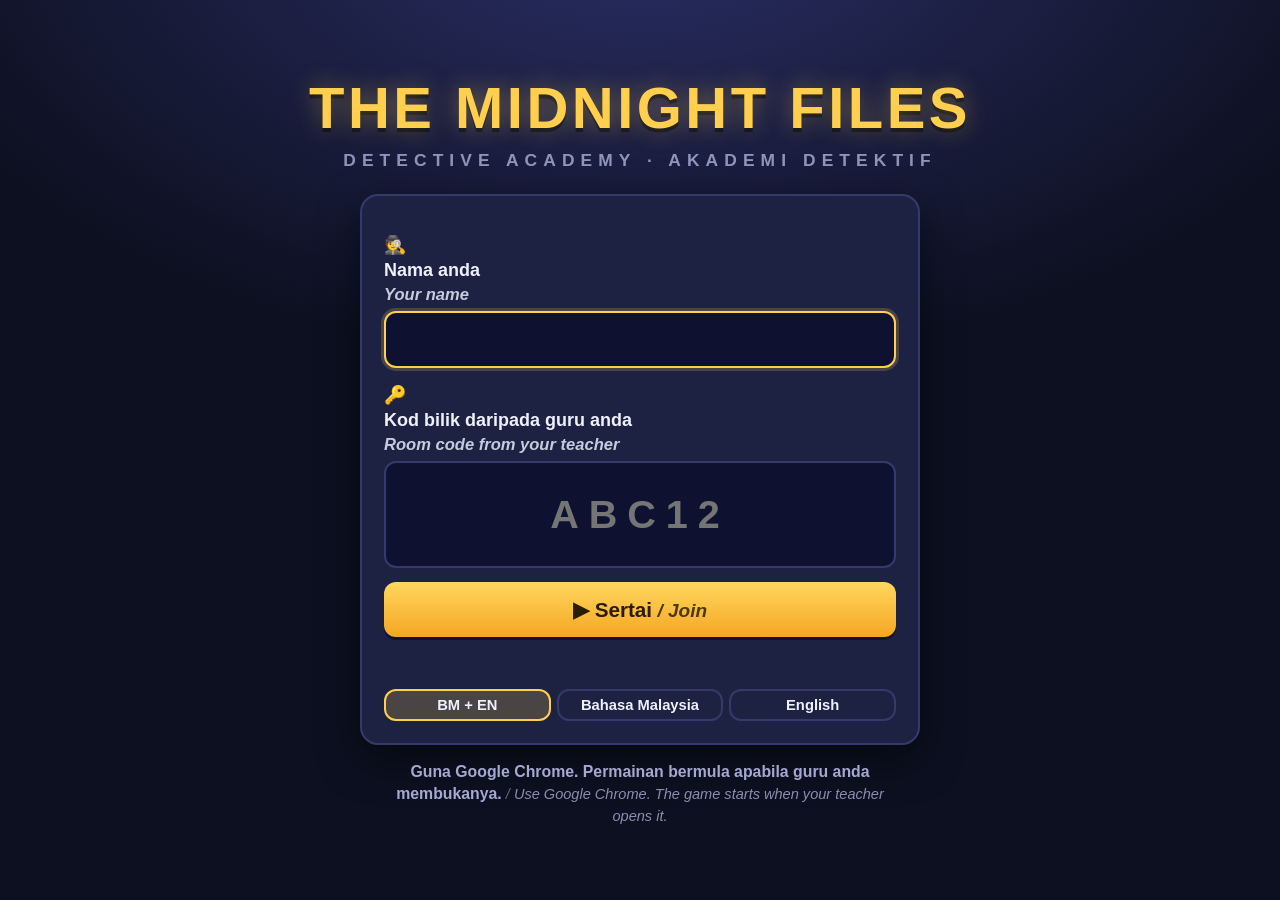
==== index.html @ c267a83b "Add files via upload" ====
<!doctype html>
<html lang="ms">
<head>
<meta charset="utf-8">
<meta name="viewport" content="width=device-width,initial-scale=1">
<title>The Midnight Files</title>
<link rel="stylesheet" href="style.css">
</head>
<body>
<!-- Student page. Screens are drawn by mf-student.js -->
<div id="s-join" class="screen"></div>
<div id="s-wait" class="screen" hidden></div>
<div id="s-archive" class="screen top" hidden></div>
<div id="s-brief" class="screen top" hidden></div>

<div id="game" hidden>
  <canvas id="cv"></canvas>
  <div id="vignette"></div><div id="flashfx"></div>
  <div id="hud"></div>
  <div id="ov"></div>
</div>
<div id="modals"></div>
<div id="lock" class="lockscreen" hidden></div>

<script src="three.min.js"></script>
<script src="peerjs.min.js"></script>
<script src="mf-core.js"></script>
<script src="mf-validate.js"></script>
<script src="mf-art.js"></script>
<script src="mf-models.js"></script>
<script src="mf-world.js"></script>
<script src="mf-questions.js"></script>
<script src="mf-game.js"></script>
<script src="mf-ui.js"></script>
<script src="mf-notebook.js"></script>
<script src="case009.js"></script>
<script src="archive.js"></script>
<script src="mf-student.js"></script>
</body>
</html>
---- style.css ----
/* ============================================================================
   THE MIDNIGHT FILES — styles. Big readable text (for slow learners), strong colour-coding,
   no external fonts or images (small download, works offline once loaded).
   Colour code:  Object = blue · Document = amber · Photo = purple · Device = teal
                 Witness claim = orange · Inference = green
   ============================================================================ */
:root {
  --bg: #0d1020; --bg2: #161a33; --panel: #1d2242; --ink: #eef0ff; --mute: #a4a9d1; --line: #343a6b;
  --gold: #ffcf4d; --good: #34d399; --bad: #f87171; --warn: #fbbf24; --blue: #60a5fa; --purple: #c084fc;
  --paper: #fbf6e6; --paperink: #2b2418; --r: 14px;
  --font: "Trebuchet MS", "Segoe UI", "Helvetica Neue", Arial, sans-serif;
}
* { box-sizing: border-box; }
html, body { margin: 0; height: 100%; background: var(--bg); color: var(--ink); font-family: var(--font); font-size: 18px; line-height: 1.4; overflow: hidden; -webkit-font-smoothing: antialiased; }
button { font-family: inherit; font-size: inherit; color: inherit; cursor: pointer; }
h1, h2, h3 { margin: 0 0 .4em; }
b { font-weight: 700; }
small { opacity: .85; }
kbd { background: #ffffff22; border: 1px solid #ffffff55; border-radius: 6px; padding: 0 7px; font-weight: 700; }
[hidden] { display: none !important; }

/* bilingual text: Bahasa Malaysia first (bold), English under it (softer) */
.bm { display: block; font-weight: 700; }
.en { display: block; opacity: .82; font-size: .92em; font-style: italic; }
.btn .bm, .btn .en, .chipbtn .bm, .chipbtn .en, .nb-tab .bm, .nb-tab .en, .choice .bm, .choice .en, .db-opt .bm, .db-opt .en, .chip .bm, .chip .en, .kbadge .bm, .kbadge .en, .sbadge .bm, .sbadge .en, .toast .bm, .toast .en, .hud-pill .bm, .hud-pill .en, .hud-label .bm, .hud-label .en, .hud-keys .bm, .hud-keys .en, .mtitle .bm, .mtitle .en, .ev-t .bm, .ev-t .en, .link-chip .bm, .link-chip .en, .cls-b .bm, .cls-b .en, .topic .bm, .topic .en, .tok-pill .bm, .tok-pill .en { display: inline; }
.btn .bm + .en::before, .chipbtn .bm + .en::before, .nb-tab .bm + .en::before, .chip .bm + .en::before, .kbadge .bm + .en::before, .sbadge .bm + .en::before, .toast .bm + .en::before, .hud-keys .bm + .en::before, .cls-b .bm + .en::before, .tok-pill .bm + .en::before { content: " / "; }
.nb-tab .bm, .nb-tab .en { font-size: .8em; }
.ev-t .bm + .en::before, .link-chip .bm + .en::before, .mtitle .bm + .en::before, .choice .bm + .en::before, .db-opt .bm + .en::before, .topic .bm + .en::before { content: " / "; opacity: .7; }

/* ------------------------------------------------------------------ buttons / chips */
.btn { border: 0; border-radius: 12px; padding: .6em 1.1em; font-weight: 700; background: #2a3166; color: var(--ink); box-shadow: 0 3px 0 #0006; transition: transform .08s, filter .15s; }
.btn:hover { filter: brightness(1.2); } .btn:active { transform: translateY(2px); box-shadow: 0 1px 0 #0006; }
.btn:disabled { opacity: .45; cursor: not-allowed; }
.btn.primary { background: linear-gradient(#ffd75e, #f5a623); color: #2a1c00; }
.btn.accent { background: linear-gradient(#7c8cff, #4f5fe0); }
.btn.danger { background: linear-gradient(#ff7a7a, #d63a3a); }
.btn.ghost { background: transparent; border: 2px solid var(--line); box-shadow: none; }
.btn.ghost.on { background: #ffcf4d33; border-color: var(--gold); }
.btn.small { font-size: .82em; padding: .4em .8em; } .btn.big { font-size: 1.15em; padding: .75em 1.4em; }
.chip, .kbadge { display: inline-block; border-radius: 99px; padding: .05em .7em; font-size: .8em; font-weight: 700; background: color-mix(in srgb, var(--kc, #888) 25%, transparent); border: 2px solid var(--kc, #888); }
.chip.big { font-size: .95em; padding: .2em .9em; }
.chipbtn { background: #ffffff12; border: 2px solid var(--line); border-radius: 99px; padding: .15em .8em; font-size: .85em; }
.chipbtn.on { background: var(--gold); color: #2a1c00; border-color: var(--gold); font-weight: 700; }
.sbadge { display: inline-block; border-radius: 8px; padding: .05em .6em; font-size: .78em; font-weight: 700; }
.sbadge.good { background: #34d39933; color: #7ff0c1; } .sbadge.bad { background: #f8717133; color: #ffb4b4; } .sbadge.unk { background: #fbbf2433; color: #ffe08a; } .sbadge.inf { background: #22c55e33; color: #86efac; }
.avatar { display: inline-flex; align-items: center; justify-content: center; width: 38px; height: 38px; border-radius: 50%; font-weight: 800; color: #fff; text-shadow: 0 1px 2px #0008; flex: none; }
.avatar.lg { width: 56px; height: 56px; font-size: 1.5em; } .avatar.xl { width: 110px; height: 110px; font-size: 3em; box-shadow: 0 0 0 5px #ffffff22; }
.empty { color: var(--mute); text-align: center; padding: 1.2em; } .empty.small { padding: .4em; font-size: .85em; }
.tip { color: var(--mute); font-size: .88em; margin: .4em 0; } .okt { color: var(--good); } .warn-t { color: var(--warn); }
.spacer { flex: 1; }

/* ------------------------------------------------------------------ full-screen pages (join, lobby, archive, brief, lock) */
.screen { position: fixed; inset: 0; display: flex; flex-direction: column; align-items: center; justify-content: center; padding: 18px; overflow: auto; background: radial-gradient(1200px 700px at 50% -10%, #2b2f66, var(--bg) 65%); z-index: 10; }
.screen.top { justify-content: flex-start; }
.logo { font-size: clamp(30px, 6vw, 58px); font-weight: 900; letter-spacing: .06em; text-align: center; color: var(--gold); text-shadow: 0 0 25px #ffcf4d66, 0 4px 0 #0008; margin: 0; }
.logo small { display: block; font-size: .3em; letter-spacing: .35em; color: var(--mute); text-shadow: none; }
.card { background: var(--panel); border: 2px solid var(--line); border-radius: 18px; padding: 22px; width: min(560px, 94vw); box-shadow: 0 14px 40px #0008; }
.card.wide { width: min(1100px, 96vw); }
.field { display: block; margin: .8em 0; } .field > span { display: block; font-weight: 700; margin-bottom: .25em; }
.inp { width: 100%; font: inherit; font-size: 1.15em; padding: .6em .8em; border-radius: 12px; border: 2px solid var(--line); background: #0e1230; color: var(--ink); outline: none; }
.inp:focus { border-color: var(--gold); box-shadow: 0 0 0 3px #ffcf4d33; }
.code-big { font-size: 2.2em; letter-spacing: .25em; text-align: center; text-transform: uppercase; font-weight: 800; }
.seg { display: flex; gap: 6px; flex-wrap: wrap; } .seg button { flex: 1; }
.status-line { margin-top: .8em; min-height: 1.4em; color: var(--mute); text-align: center; } .status-line.bad { color: var(--bad); } .status-line.good { color: var(--good); }
.spinner { width: 54px; height: 54px; border: 6px solid #ffffff22; border-top-color: var(--gold); border-radius: 50%; animation: spin 1s linear infinite; margin: 14px auto; }
@keyframes spin { to { transform: rotate(360deg); } }
.big-p { font-size: 1.25em; line-height: 1.5; }
.center { text-align: center; }

/* Case archive */
.archive { display: grid; grid-template-columns: repeat(auto-fill, minmax(250px, 1fr)); gap: 16px; width: min(1180px, 96vw); margin-top: 16px; }
.case-card { position: relative; background: var(--panel); border: 3px solid var(--line); border-radius: 16px; padding: 14px; text-align: left; min-height: 190px; display: flex; flex-direction: column; gap: 6px; transition: transform .12s, border-color .12s; }
.case-card.open { border-color: var(--gold); box-shadow: 0 0 25px #ffcf4d33; } .case-card.open:hover { transform: translateY(-4px) rotate(-.4deg); }
.case-card.locked { opacity: .55; cursor: default; filter: grayscale(.6); }
.case-num { font-size: 2.2em; font-weight: 900; color: var(--gold); line-height: 1; } .case-card h3 { font-size: 1.05em; margin: 0; } .case-card p { font-size: .8em; color: var(--mute); margin: 0; flex: 1; }
.case-tag { align-self: flex-start; font-size: .7em; font-weight: 800; padding: .1em .7em; border-radius: 99px; background: #34d39933; color: var(--good); } .locked .case-tag { background: #ffffff18; color: var(--mute); }
.stamp { position: absolute; right: 8px; top: 8px; font-size: 1.3em; letter-spacing: -.1em; color: var(--gold); }

/* ------------------------------------------------------------------ in-game HUD */
#game { position: fixed; inset: 0; background: #000; }
#cv { position: absolute; inset: 0; width: 100%; height: 100%; display: block; }
#hud { position: absolute; inset: 0; pointer-events: none; font-weight: 700; }
.hud-tl, .hud-tr { position: absolute; top: 10px; display: flex; gap: 8px; flex-wrap: wrap; align-items: flex-start; }
.hud-tl { left: 10px; max-width: 60%; } .hud-tr { right: 10px; }
.hud-pill { background: #0b0e24cc; border: 2px solid #ffffff33; border-radius: 99px; padding: .15em .8em; font-size: .85em; backdrop-filter: blur(4px); }
.hud-bar { position: relative; width: 180px; height: 28px; border-radius: 99px; background: #0b0e24cc; border: 2px solid #ffffff33; overflow: hidden; }
.hud-bar i { position: absolute; left: 0; top: 0; bottom: 0; background: linear-gradient(90deg, #34d399, #fbbf24); transition: width .5s linear; } .hud-bar.low i { background: linear-gradient(90deg, #f87171, #fb923c); animation: pulse 1s infinite; }
.hud-bar span { position: absolute; inset: 0; text-align: center; font-size: .8em; line-height: 24px; text-shadow: 0 1px 2px #000; }
@keyframes pulse { 50% { opacity: .6; } }
.hud-aim { position: absolute; left: 50%; top: 50%; width: 22px; height: 22px; margin: -11px 0 0 -11px; } .hud-aim i { position: absolute; left: 9px; top: 9px; width: 4px; height: 4px; border-radius: 50%; background: #fff; box-shadow: 0 0 0 1.5px #0008; transition: all .12s; }
.hud-aim.on i { left: 3px; top: 3px; width: 16px; height: 16px; background: transparent; border: 3px solid var(--gold); box-shadow: 0 0 10px var(--gold); }
.hud-label { position: absolute; left: 50%; top: calc(50% + 34px); transform: translateX(-50%); background: #0b0e24ee; border: 2px solid var(--gold); border-radius: 12px; padding: .3em .9em; white-space: nowrap; font-size: .95em; }
.hud-keys { position: absolute; left: 50%; bottom: 8px; transform: translateX(-50%); font-size: .72em; background: #0b0e2488; padding: .25em .9em; border-radius: 99px; white-space: nowrap; opacity: .8; max-width: 98vw; overflow: hidden; text-overflow: ellipsis; }
#toasts { position: absolute; right: 12px; top: 56px; display: flex; flex-direction: column; gap: 8px; align-items: flex-end; width: min(360px, 80vw); }
.toast { background: #11163a; border: 2px solid var(--line); border-left: 6px solid var(--blue); border-radius: 12px; padding: .5em .9em; font-size: .9em; animation: slidein .25s ease-out; box-shadow: 0 6px 18px #0008; transition: opacity .4s, transform .4s; }
.toast.ev { border-left-color: var(--good); } .toast.warn { border-left-color: var(--warn); } .toast.out { opacity: 0; transform: translateX(30px); }
@keyframes slidein { from { transform: translateX(40px); opacity: 0; } }
#vignette { position: absolute; inset: 0; pointer-events: none; box-shadow: inset 0 0 150px 40px #000a; }
#flashfx { position: absolute; inset: 0; background: #fff; opacity: 0; pointer-events: none; transition: opacity .6s; } #flashfx.on { opacity: .12; transition: none; }

/* ------------------------------------------------------------------ pop-up windows */
#modals { position: fixed; inset: 0; z-index: 50; pointer-events: none; } #modals > * { pointer-events: auto; }
.mback { position: absolute; inset: 0; background: #060814d9; display: flex; align-items: center; justify-content: center; padding: 14px; animation: fade .15s; }
@keyframes fade { from { opacity: 0; } }
.modal { background: var(--panel); border: 3px solid var(--line); border-radius: 18px; width: min(1000px, 98vw); max-height: 96vh; display: flex; flex-direction: column; box-shadow: 0 20px 60px #000c; overflow: hidden; }
.modal.small { width: min(640px, 98vw); } .modal.notebook, .modal.ending { width: min(1180px, 99vw); height: min(840px, 96vh); }
.mhead { display: flex; align-items: center; gap: 10px; padding: 12px 16px; background: #141939; border-bottom: 2px solid var(--line); }
.mtitle { flex: 1; font-weight: 800; font-size: 1.15em; display: flex; gap: 8px; align-items: center; } .mic { font-size: 1.3em; }
.mclose { background: #ffffff18; border: 0; border-radius: 10px; width: 38px; height: 38px; font-size: 1.1em; } .mclose:hover { background: var(--bad); }
.mbody { padding: 16px; overflow: auto; flex: 1; } .mfoot { padding: 10px 16px; display: flex; flex-wrap: wrap; gap: 10px; align-items: center; border-top: 2px solid var(--line); background: #141939; }
.mfoot:empty { display: none; }

/* evidence viewer */
.modal.inspect .mbody { display: grid; grid-template-columns: 1.1fr 1fr; gap: 16px; } .modal.camera .mbody, .modal.photo .mbody { display: block; }
.ins-left { position: relative; min-height: 300px; background: radial-gradient(circle at 50% 40%, #2c3470, #10142f); border-radius: 14px; display: flex; align-items: center; justify-content: center; overflow: hidden; }
.insp-cv { width: 100%; height: 100%; min-height: 330px; display: block; cursor: grab; touch-action: none; } .insp-cv:active { cursor: grabbing; }
.drag-tip { position: absolute; left: 8px; bottom: 8px; font-size: .75em; background: #0008; padding: .2em .7em; border-radius: 99px; } .ins-left > .btn { position: absolute; right: 8px; bottom: 8px; }
.ins-where { color: var(--mute); margin: .2em 0; } .ins-desc { font-size: 1.05em; } .ins-status { display: flex; gap: 8px; flex-wrap: wrap; margin: .3em 0 .6em; }
.note-line { background: #ffffff10; border-left: 4px solid var(--blue); padding: .4em .7em; border-radius: 8px; margin: .5em 0; }
.back-reveal { background: #ffcf4d22; border: 2px dashed var(--gold); padding: .6em .9em; border-radius: 12px; margin-top: .6em; font-style: italic; }
.paper-wrap, .paper { color: var(--paperink); } .paper-wrap { background: var(--paper); border-radius: 8px; padding: 22px; width: 92%; box-shadow: 0 6px 20px #0008; transform: rotate(-1deg); }
.paper.hand { font-family: "Segoe Print", "Comic Sans MS", "Bradley Hand", cursive; font-size: 1.15em; line-height: 1.8; } .paper.torn { border-right: 6px dotted #0002; }
.paper-wrap .bm, .paper-wrap .en { display: block; } .paper .small, .paper small { opacity: .8; }
.tbl { border-collapse: collapse; width: 100%; } .tbl th, .tbl td { border: 2px solid #8a7f6a; padding: .3em .7em; text-align: left; } .tbl th { background: #eadfbf; }
.art-cv { width: 100%; max-width: 640px; border-radius: 10px; background: #fff; } .big-ic { font-size: 5em; }
.pv-host { display: grid; grid-template-columns: 1.5fr 1fr; gap: 16px; } .pv-vp { overflow: hidden; border-radius: 12px; background: #000; cursor: zoom-in; touch-action: none; border: 3px solid #fff3; } .pv-vp.grab { cursor: grabbing; }
.pv-cv { width: 100%; display: block; transform-origin: center; transition: transform .12s; image-rendering: auto; }
.pv-ctr { display: flex; gap: 8px; margin-top: 8px; align-items: center; } .pv-zl { margin-left: auto; color: var(--mute); }
.zoom-notice { background: #a855f722; border: 2px solid var(--purple); padding: .7em .9em; border-radius: 12px; margin-top: .6em; animation: fade .3s; }
.gallery { display: grid; grid-template-columns: repeat(auto-fill, minmax(190px, 1fr)); gap: 12px; margin: 12px 0; }
.gcard { position: relative; background: #0e1230; border: 3px solid var(--line); border-radius: 12px; padding: 6px; text-align: center; } .gcard:hover { border-color: var(--purple); } .gcard.seen { border-color: #a855f7aa; } .gcard canvas { width: 100%; border-radius: 6px; display: block; margin-bottom: 4px; }
.tick { position: absolute; right: 8px; top: 8px; background: var(--good); color: #002; border-radius: 50%; width: 24px; height: 24px; line-height: 24px; font-style: normal; font-weight: 900; }
.mark-btns { display: flex; gap: 6px; flex-wrap: wrap; }

/* puzzles */
.modal.puzzle .mbody { max-width: 760px; margin: 0 auto; width: 100%; }
.pz-top { display: flex; gap: 12px; align-items: center; flex-wrap: wrap; } .pz-intro { margin: 0; color: var(--mute); flex: 1; min-width: 220px; }
.pz-art { margin: 10px 0; } .pz-dots { display: flex; gap: 8px; justify-content: center; margin: 10px 0; } .pz-dots i { width: 16px; height: 16px; border-radius: 50%; background: #ffffff22; } .pz-dots i.cur { background: var(--gold); transform: scale(1.25); } .pz-dots i.done { background: var(--good); }
.pz-card { background: #12173b; border: 2px solid var(--line); border-radius: 16px; padding: 16px; } .pz-card.shake { animation: shake .35s; } @keyframes shake { 25% { transform: translateX(-8px); } 75% { transform: translateX(8px); } }
.pz-q { font-size: 1.2em; font-weight: 700; margin-bottom: .6em; } .pz-q .bm, .pz-q .en { display: block; }
.choices { display: grid; gap: 10px; } .choice { text-align: left; display: flex; gap: 12px; align-items: center; background: #1f2552; border: 3px solid var(--line); border-radius: 14px; padding: .6em .9em; font-size: 1.05em; } .choice b { background: #ffffff22; width: 34px; height: 34px; border-radius: 50%; display: inline-flex; align-items: center; justify-content: center; flex: none; }
.choice:hover:not(:disabled) { border-color: var(--gold); } .choice.ok { background: #34d39933; border-color: var(--good); } .choice.no { background: #f8717122; border-color: var(--bad); opacity: .7; }
.num-in, .code-in { font: inherit; font-size: 1.6em; width: 7em; text-align: center; border-radius: 12px; border: 3px solid var(--line); background: #0e1230; color: var(--ink); padding: .3em; } .code-in { width: 2.2em; margin: 0 6px; font-size: 2.4em; } .num-in.ok, .code-in.ok, .cz-sel.ok { border-color: var(--good); } .num-in.no, .code-in.no, .cz-sel.no { border-color: var(--bad); }
.code-row { display: flex; justify-content: center; margin: 12px 0; } .patterns { display: grid; gap: 8px; margin: 8px 0; } .pat { background: #0e1230; border-radius: 12px; padding: .6em 1em; font-size: 1.4em; letter-spacing: .12em; } .pat b { background: var(--gold); color: #000; border-radius: 50%; display: inline-block; width: 1.5em; height: 1.5em; text-align: center; margin-right: .5em; }
.cloze { font-size: 1.3em; line-height: 2.4; } .cz-sel { font: inherit; font-size: 1em; margin: 0 4px; padding: .1em .3em; border-radius: 10px; border: 3px solid var(--line); background: #0e1230; color: var(--ink); }
.classify { display: grid; gap: 8px; margin-bottom: 10px; } .cls-row { display: grid; grid-template-columns: 1fr auto auto; gap: 8px; align-items: center; background: #0e1230; border: 2px solid var(--line); border-radius: 12px; padding: .5em .7em; } .cls-row.no { border-color: var(--bad); } .cls-row.ok { border-color: var(--good); }
.cls-b { border: 2px solid var(--line); background: #1f2552; border-radius: 10px; padding: .3em .7em; font-size: .85em; } .cls-b.on { background: var(--gold); color: #1a1200; border-color: var(--gold); font-weight: 700; }
.pz-msg { margin-top: 12px; font-weight: 700; font-size: 1.1em; } .pz-msg.good { color: var(--good); } .pz-msg.bad { color: var(--bad); } .pz-hint { margin-top: 8px; } .hint-line { background: #fbbf2422; border: 2px solid var(--warn); border-radius: 12px; padding: .5em .8em; }
.pz-after { text-align: center; } .pz-star { font-size: 4em; animation: pop .5s; } @keyframes pop { from { transform: scale(0); } 70% { transform: scale(1.3); } } .pz-new { background: #34d39922; border-radius: 10px; padding: .4em; margin: .4em 0; }

/* notebook */
.modal.notebook .mbody { padding: 0; display: flex; flex-direction: column; background: var(--paper); color: var(--paperink); }
.modal.notebook .mhead, .modal.notebook .mfoot { background: #2a1f14; border-color: #5a4630; }
.nb-tabs { display: flex; gap: 4px; padding: 10px 10px 0; background: #d9cba6; border-bottom: 4px solid #8c6d3f; }
.nb-tab { background: #c4b389; color: #3a2a12; border: 0; border-radius: 12px 12px 0 0; padding: .55em 1em; font-weight: 800; flex: 1; } .nb-tab.on { background: var(--paper); box-shadow: 0 -3px 0 #e0a020 inset; } .nb-tab span { font-size: .92em; }
.nb-pane { flex: 1; overflow: auto; padding: 14px; background: repeating-linear-gradient(transparent 0 33px, #c9d8e6 33px 34px), var(--paper); background-attachment: local; } .nb-pane.t-ev { display: grid; grid-template-columns: 1.2fr 1fr; gap: 14px; }
.nb-pane .tip, .nb-pane .empty, .nb-pane .ins-where { color: #5d513c; } .nb-pane .ins-desc { color: var(--paperink); } .nb-pane h3 { color: #3a2a12; }
.ev-filters { display: flex; flex-wrap: wrap; gap: 6px; margin-bottom: 8px; } .nb-pane .chipbtn { background: #fff8; color: #3a2a12; border-color: #b9a77a; } .nb-pane .chipbtn.on { background: #3a2a12; color: #ffe08a; border-color: #3a2a12; }
.ev-grid { display: grid; grid-template-columns: repeat(auto-fill, minmax(150px, 1fr)); gap: 10px; }
.ev-card { position: relative; background: #fff; color: var(--paperink); border: 3px solid var(--kc); border-radius: 12px; padding: .5em .6em; text-align: left; display: flex; flex-direction: column; gap: 2px; min-height: 92px; box-shadow: 0 3px 0 #0002; } .ev-card:hover { transform: translateY(-2px) rotate(-.5deg); } .ev-card.sel { background: color-mix(in srgb, var(--kc) 22%, #fff); box-shadow: 0 0 0 4px var(--kc); } .ev-card.dim { opacity: .5; }
.ev-ic { font-size: 1.6em; } .ev-t { font-weight: 700; font-size: .88em; line-height: 1.2; } .ev-flags { position: absolute; right: 6px; top: 4px; }
.ev-detail { background: #fff; color: var(--paperink); border: 3px solid var(--kc); border-radius: 14px; padding: 14px; position: sticky; top: 0; } .ev-detail h3 { margin-top: 0; }
.ev-detail .btn.ghost, .nb-pane .btn.ghost { border-color: #b9a77a; color: #3a2a12; } .ev-detail .btn.ghost.on, .nb-pane .btn.ghost.on { background: #ffe08a; border-color: #e0a020; }
.note-in { width: 100%; min-height: 64px; margin: 10px 0; font: inherit; font-family: "Segoe Print", "Comic Sans MS", cursive; font-size: .9em; padding: .5em; border-radius: 10px; border: 2px dashed #b9a77a; background: #fffbea; color: var(--paperink); }
.ev-actions { display: flex; gap: 8px; flex-wrap: wrap; } .ev-tools { margin-top: 12px; }
.cmp-banner { background: #3a2a12; color: #ffe08a; padding: .5em .8em; border-radius: 10px; margin-bottom: 8px; }
.cmp-result { border-radius: 12px; padding: .7em .9em; margin-top: 10px; border: 3px solid; color: var(--paperink); background: #fff; } .cmp-result.bad { border-color: var(--bad); background: #fee2e2; } .cmp-result.good { border-color: #16a34a; background: #dcfce7; } .cmp-result.lock { border-color: #d99a00; background: #fef3c7; } .cmp-result.none { border-color: #9aa; background: #f1f5f9; } .cmp-result.hint { border-color: #d99a00; background: #fff7d6; } .cmp-result .why { font-style: italic; margin-bottom: 0; }
.cmp-pair { font-weight: 700; margin-bottom: .3em; font-size: .9em; } .help-box { background: #fff9; border: 2px dashed #b9a77a; border-radius: 12px; padding: .8em; margin-top: 12px; color: #3a2a12; }
.kbadge { color: inherit; }
.nb-pane .kbadge { color: #222; }
.nb-pane .sbadge.good { background: #bbf7d0; color: #14532d; } .nb-pane .sbadge.bad { background: #fecaca; color: #7f1d1d; } .nb-pane .sbadge.unk { background: #fde68a; color: #78350f; } .nb-pane .sbadge.inf { background: #bbf7d0; color: #14532d; }

.ppl-grid { display: grid; grid-template-columns: repeat(auto-fill, minmax(300px, 1fr)); gap: 14px; } .ppl-card { background: #fff; color: var(--paperink); border: 3px solid var(--kc); border-radius: 14px; padding: 12px; display: flex; flex-direction: column; gap: 8px; }
.ppl-head { display: flex; gap: 12px; align-items: center; } .ppl-claim { font-size: .88em; padding: .3em .6em; border-radius: 8px; background: #fef3c7; } .ppl-claim.contradicted { background: #fecaca; } .ppl-claim.supported { background: #bbf7d0; } .ppl-why { font-size: .82em; font-style: italic; padding-left: .6em; border-left: 4px solid #d99a00; }
.tl-top { padding: .5em .8em; border-radius: 10px; margin-bottom: 10px; font-weight: 700; } .tl-top.warn { background: #fef3c7; color: #78350f; } .tl-top.good { background: #bbf7d0; color: #14532d; }
.tl { position: relative; padding-left: 4px; } .tl::before { content: ""; position: absolute; left: 118px; top: 0; bottom: 0; width: 5px; background: #8c6d3f; border-radius: 3px; }
.tl-row { display: grid; grid-template-columns: 108px 28px 1fr; align-items: center; margin: 10px 0; } .tl-time { text-align: right; font-weight: 800; padding-right: 8px; } .tl-time small { display: block; font-weight: 600; font-size: .7em; color: #6b5a3a; }
.tl-dot { width: 20px; height: 20px; border-radius: 50%; background: var(--kc); border: 4px solid #fff; justify-self: center; z-index: 1; box-shadow: 0 0 0 2px var(--kc); } .tl-card { background: #fff; border: 3px solid var(--kc); border-radius: 12px; padding: .4em .8em; cursor: pointer; margin-left: 6px; } .tl-card:hover { background: color-mix(in srgb, var(--kc) 15%, #fff); } .tl-note { margin-top: 16px; }

.db-head { background: #3a2a12; color: #ffe08a; padding: .6em .9em; border-radius: 12px; margin-bottom: 10px; } .db-list { display: grid; gap: 8px; }
.db-q { background: #fff; color: var(--paperink); border: 3px solid #b9a77a; border-radius: 14px; overflow: hidden; } .db-q.solved { border-color: #16a34a; } .db-q.open { border-color: #3a2a12; }
.db-title { width: 100%; text-align: left; border: 0; background: transparent; font-weight: 800; padding: .7em .9em; color: inherit; } .db-title .bm, .db-title .en { display: inline; } .db-title .bm + .en::before { content: " / "; }
.db-body { padding: 0 14px 14px; } .db-opts { display: grid; gap: 8px; } .db-opt { text-align: left; background: #fffbea; color: var(--paperink); border: 3px solid #d9cba6; border-radius: 12px; padding: .5em .8em; font-size: 1em; } .db-opt i { font-style: normal; margin-right: .4em; } .db-opt.on { border-color: #e0a020; background: #fff1b8; } .db-opt.ok { border-color: #16a34a; background: #dcfce7; } .db-opt:disabled { cursor: default; }
.db-linkhead { margin: 12px 0 6px; font-weight: 700; } .db-links { display: flex; flex-wrap: wrap; gap: 6px; }
.link-chip { background: #fff; color: var(--paperink); border: 3px solid var(--kc, #888); border-radius: 99px; padding: .2em .8em; font-size: .85em; } .link-chip.on { background: var(--kc); color: #fff; text-shadow: 0 1px 1px #0006; font-weight: 700; } .link-chip:disabled { opacity: .6; }
.modal:not(.notebook) .link-chip { background: #12173b; color: var(--ink); } .modal:not(.notebook) .link-chip.on { background: var(--kc); color: #fff; }
.db-bar { display: flex; gap: 8px; margin-top: 12px; } .db-accuse { text-align: center; margin: 18px 0 6px; } .tok-pill { background: #ffffff18; border-radius: 99px; padding: .2em .9em; }

/* interview */
.modal.dialogue .mbody { display: grid; grid-template-columns: 190px 1fr; gap: 16px; }
.dlg-left { text-align: center; } .dlg-name { font-weight: 800; font-size: 1.2em; margin-top: 8px; } .dlg-role { color: var(--mute); font-size: .85em; }
.bubble { background: #fff; color: #1d1d2b; border-radius: 18px; padding: 16px 18px; font-size: 1.2em; line-height: 1.55; min-height: 110px; position: relative; box-shadow: 0 6px 0 #0004; } .bubble::before { content: ""; position: absolute; left: -14px; top: 28px; border: 10px solid transparent; border-right-color: #fff; border-left: 0; } .bubble .bm, .bubble .en { display: block; } .bubble .en { color: #55557a; } .speaker { font-weight: 800; display: block; font-size: .8em; }
.dlg-menu { display: grid; gap: 8px; margin-top: 14px; } .dlg-menu .btn { text-align: left; } .topic.asked { opacity: .65; } .dlg-extra { margin-top: 10px; }
.pick-head { font-weight: 800; margin-bottom: 6px; } .pick-grid { display: flex; flex-wrap: wrap; gap: 6px; max-height: 240px; overflow: auto; }

/* accusation + endings */
.who-grid { display: grid; grid-template-columns: repeat(auto-fill, minmax(170px, 1fr)); gap: 12px; } .who-card { background: #12173b; border: 4px solid var(--line); border-radius: 16px; padding: 12px; display: flex; flex-direction: column; align-items: center; gap: 4px; } .who-card:hover { border-color: var(--kc); } .who-card.on { border-color: var(--kc); background: color-mix(in srgb, var(--kc) 28%, #12173b); transform: scale(1.04); }
.modal.conclusion .db-opt { background: #12173b; color: var(--ink); border-color: var(--line); } .modal.conclusion .db-opt.on { background: #ffcf4d33; border-color: var(--gold); }
.review { display: grid; gap: 8px; background: #12173b; padding: 14px; border-radius: 14px; } .review div { padding: .3em 0; border-bottom: 1px dashed var(--line); }
.stars { text-align: center; font-size: 3em; letter-spacing: .1em; } .stars i { font-style: normal; color: #ffffff30; } .stars i.on { color: var(--gold); text-shadow: 0 0 18px #ffcf4d; animation: pop .5s backwards; } .end-text { text-align: center; max-width: 820px; margin: .3em auto 1em; }
.debrief { background: #12173b; border: 2px solid var(--line); border-radius: 14px; padding: 12px 16px; margin: 12px 0; } .debrief h3 { color: var(--gold); } .seq { padding-left: 1.4em; } .seq li { margin: .3em 0; } .proof { list-style: none; padding: 0; display: grid; gap: 6px; } .proof li { padding: .35em .7em; border-radius: 8px; } .proof .got { background: #34d39922; } .proof .miss { background: #f8717122; }
.why-row { display: flex; gap: 12px; margin: .6em 0; align-items: flex-start; } .rh { padding-left: 1.2em; } .statrow { display: flex; flex-wrap: wrap; gap: 14px; font-size: 1.1em; }
.modal.result-no .cmp-result { color: #222; }

/* ------------------------------------------------------------------ overlays (pause / teacher control) */
.overlay { position: absolute; inset: 0; z-index: 40; background: #070914d9; display: flex; align-items: center; justify-content: center; flex-direction: column; text-align: center; padding: 20px; }
.overlay h2 { font-size: 2em; color: var(--gold); } .overlay .btn { margin: 6px; min-width: 240px; } .menu-col { display: grid; gap: 8px; }
.lockscreen { position: fixed; inset: 0; z-index: 90; background: radial-gradient(900px 600px at 50% 30%, #2b2f66, #0a0c1e 70%); display: flex; align-items: center; justify-content: center; flex-direction: column; text-align: center; padding: 24px; }
.lockscreen .em { font-size: 5em; }
input[type=range] { width: 100%; accent-color: var(--gold); }
.set-row { display: grid; grid-template-columns: 150px 1fr; gap: 10px; align-items: center; text-align: left; margin: 8px 0; }

/* ------------------------------------------------------------------ teacher page */
.t-wrap { max-width: 1280px; margin: 0 auto; padding: 14px; height: 100%; overflow: auto; }
.t-head { display: flex; gap: 16px; align-items: center; flex-wrap: wrap; margin-bottom: 14px; } .t-head h1 { margin: 0; color: var(--gold); font-size: 1.6em; flex: 1; }
.t-grid { display: grid; grid-template-columns: 380px 1fr; gap: 14px; } @media (max-width: 1000px) { .t-grid { grid-template-columns: 1fr; } }
.t-card { background: var(--panel); border: 2px solid var(--line); border-radius: 16px; padding: 14px 16px; margin-bottom: 14px; } .t-card h2 { font-size: 1.05em; color: var(--gold); margin-bottom: .6em; }
.t-code { font-size: 3.4em; font-weight: 900; letter-spacing: .2em; text-align: center; color: #fff; background: #0e1230; border: 3px dashed var(--gold); border-radius: 14px; padding: .1em .3em; }
.state-pill { display: inline-block; padding: .2em .9em; border-radius: 99px; font-weight: 800; } .st-lobby { background: #fbbf2433; color: var(--warn); } .st-open { background: #34d39933; color: var(--good); } .st-paused { background: #60a5fa33; color: var(--blue); } .st-closed { background: #f8717133; color: var(--bad); }
.t-ctrl { display: flex; gap: 8px; flex-wrap: wrap; margin: 10px 0; } .t-ctrl .btn { flex: 1; min-width: 120px; }
.t-row { display: grid; grid-template-columns: 110px 1fr; gap: 8px; align-items: center; margin: 8px 0; } .t-row > label { font-weight: 700; font-size: .9em; }
.t-sel { font: inherit; padding: .4em .6em; border-radius: 10px; border: 2px solid var(--line); background: #0e1230; color: var(--ink); width: 100%; } .t-chk { display: inline-flex; gap: 5px; align-items: center; margin-right: 10px; font-size: .92em; }
.t-table { width: 100%; border-collapse: collapse; font-size: .85em; } .t-table th { background: #141939; position: sticky; top: 0; text-align: left; padding: .4em .5em; } .t-table td { padding: .35em .5em; border-bottom: 1px solid var(--line); } .t-table tr.off { opacity: .45; }
.pill { display: inline-block; padding: .05em .6em; border-radius: 99px; background: #ffffff18; font-size: .85em; } .pill.g { background: #34d39933; color: var(--good); } .pill.r { background: #f8717133; color: var(--bad); } .pill.y { background: #fbbf2433; color: var(--warn); }
.t-scroll { max-height: 52vh; overflow: auto; border-radius: 10px; }
.msg-ok { color: var(--good); } .msg-bad { color: var(--bad); }

/* low-end mode: fewer effects */
body.lowfx .toast, body.lowfx .hud-pill, body.lowfx .mback { backdrop-filter: none; animation: none; }

/* ------------------------------------------------------------------ small screens */
@media (max-width: 800px) {
  html, body { font-size: 16px; } .modal.inspect .mbody, .pv-host, .modal.dialogue .mbody { grid-template-columns: 1fr; } .nb-pane.t-ev { grid-template-columns: 1fr; } .hud-keys { display: none; }
}

/* ------------------------------------------------------------------ PRINT (teacher can print the debrief / case sheet) */
@media print {
  html, body { background: #fff; color: #000; overflow: visible; height: auto; }
  #game, .lockscreen, .overlay, #toasts, .hud-tl, .hud-tr, .mfoot, .mclose { display: none !important; }
  .mback, #modals { position: static; background: #fff; } .modal { box-shadow: none; border: 0; width: 100%; max-height: none; height: auto; color: #000; background: #fff; }
  .debrief { background: #fff; border: 2px solid #000; break-inside: avoid; } .debrief h3 { color: #000; } .mbody { overflow: visible; }
  * { -webkit-print-color-adjust: exact; print-color-adjust: exact; }
}

/* ------------------------------------------------------------------ inline bilingual text in headings, key lists and short lines */
h1 .bm, h1 .en, h2 .bm, h2 .en, h3 .bm, h3 .en, .statrow .bm, .statrow .en, .ins-where .bm, .ins-where .en, .dlg-role .bm, .dlg-role .en, .ppl-head .bm, .ppl-head .en, .tl-top .bm, .tl-top .en,
.who-card .bm, .who-card .en, .tl-time .bm, .tl-time .en, .review .bm, .review .en, .db-linkhead .bm, .db-linkhead .en, .db-head .bm, .db-head .en, .tip .bm, .tip .en, .t-card .bm, .t-card .en { display: inline; }
h1 .bm + .en::before, h2 .bm + .en::before, h3 .bm + .en::before, .statrow .bm + .en::before, .ins-where .bm + .en::before, .dlg-role .bm + .en::before, .ppl-head .bm + .en::before, .tl-top .bm + .en::before,
.who-card .bm + .en::before, .review .bm + .en::before, .db-linkhead .bm + .en::before, .db-head .bm + .en::before, .tip .bm + .en::before { content: " / "; opacity: .7; }
.logo .bm, .logo .en { display: block; } .logo .bm + .en::before { content: none; } .logo .en { font-size: .6em; font-weight: 600; }
.case-label { font-size: .9em; letter-spacing: .3em; color: var(--mute); font-weight: 800; }
.t-sel.narrow { max-width: 150px; }
.hud-pill .bm + .en::before, .hud-label .bm + .en::before, .ev-t .bm + .en::before { content: " / "; opacity: .7; }
.hud-pill .en, .hud-label .en { font-size: .85em; }
/* the 3D evidence box has a fixed size so tall objects (the watch) never push the page */
.ins-left { height: min(58vh, 470px); } .insp-cv { position: absolute; inset: 0; width: 100%; height: 100%; min-height: 0; }
.modal.inspect .mbody { align-items: start; }
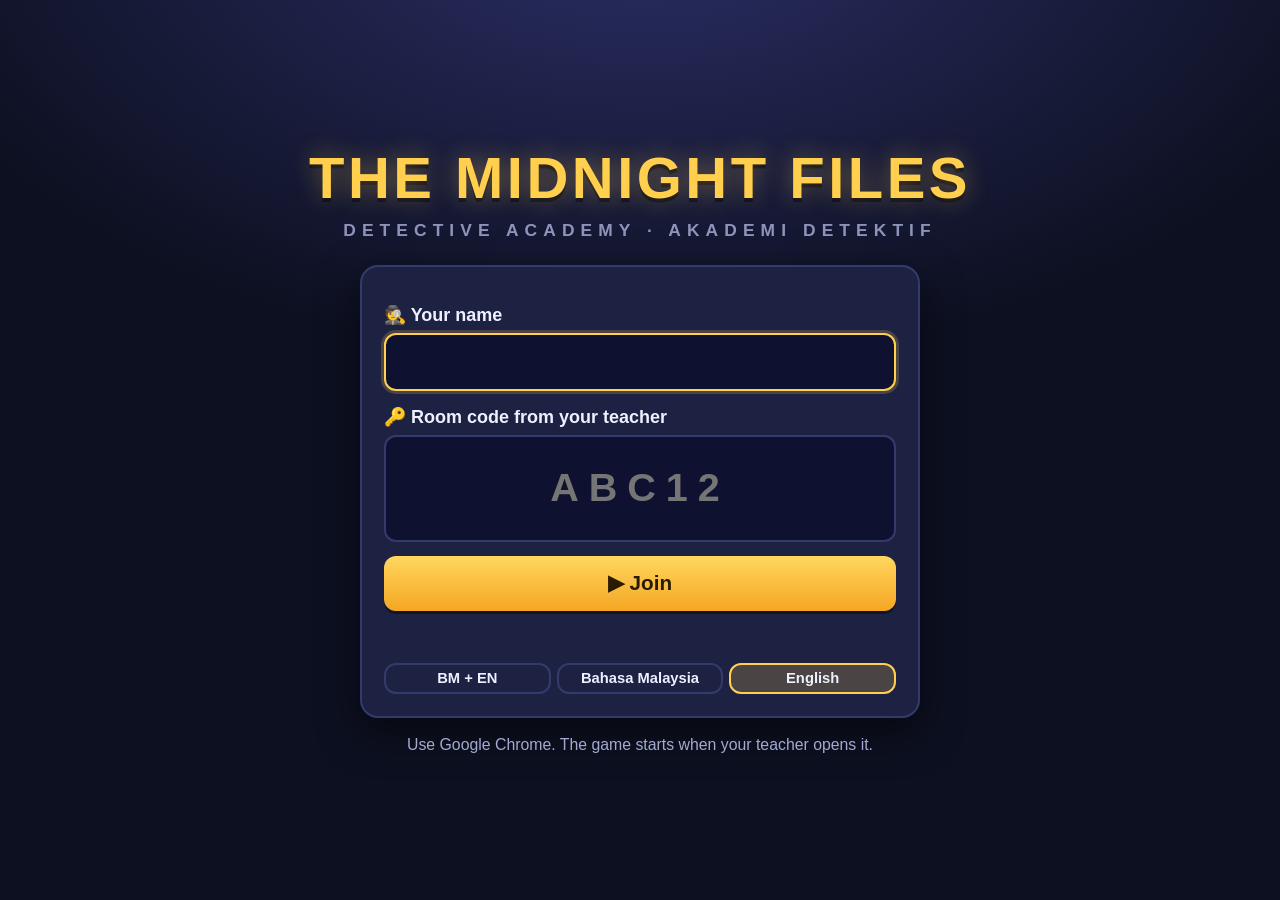
==== commit 3dc21ba0: "Add scary cases 010-012, background music, English-default, engine horror features Co-Authored-By: C" ====
--- a/index.html
+++ b/index.html
@@ -15,7 +15,7 @@
 
 <div id="game" hidden>
   <canvas id="cv"></canvas>
-  <div id="vignette"></div><div id="flashfx"></div>
+  <div id="vignette"></div><div id="flashfx"></div><div id="scarefx"></div>
   <div id="hud"></div>
   <div id="ov"></div>
 </div>
@@ -25,6 +25,7 @@
 <script src="three.min.js"></script>
 <script src="peerjs.min.js"></script>
 <script src="mf-core.js"></script>
+<script src="mf-music.js"></script>
 <script src="mf-validate.js"></script>
 <script src="mf-art.js"></script>
 <script src="mf-models.js"></script>
@@ -34,6 +35,9 @@
 <script src="mf-ui.js"></script>
 <script src="mf-notebook.js"></script>
 <script src="case009.js"></script>
+<script src="case010.js"></script>
+<script src="case011.js"></script>
+<script src="case012.js"></script>
 <script src="archive.js"></script>
 <script src="mf-student.js"></script>
 </body>
--- a/style.css
+++ b/style.css
@@ -255,3 +255,11 @@
 /* the 3D evidence box has a fixed size so tall objects (the watch) never push the page */
 .ins-left { height: min(58vh, 470px); } .insp-cv { position: absolute; inset: 0; width: 100%; height: 100%; min-height: 0; }
 .modal.inspect .mbody { align-items: start; }
+
+/* ---- screen flash for scary moments (red / white / black) — a plain CSS animation, very cheap ---- */
+#scarefx{position:fixed;inset:0;pointer-events:none;z-index:30;opacity:0}
+#scarefx.go{animation:scarefx .9s ease-out 1}
+#scarefx.red{background:radial-gradient(ellipse at center,rgba(120,0,0,.15) 20%,rgba(170,0,0,.85) 100%)}
+#scarefx.white{background:#fff}
+#scarefx.black{background:#000}
+@keyframes scarefx{0%{opacity:0}10%{opacity:1}30%{opacity:.25}45%{opacity:.8}100%{opacity:0}}
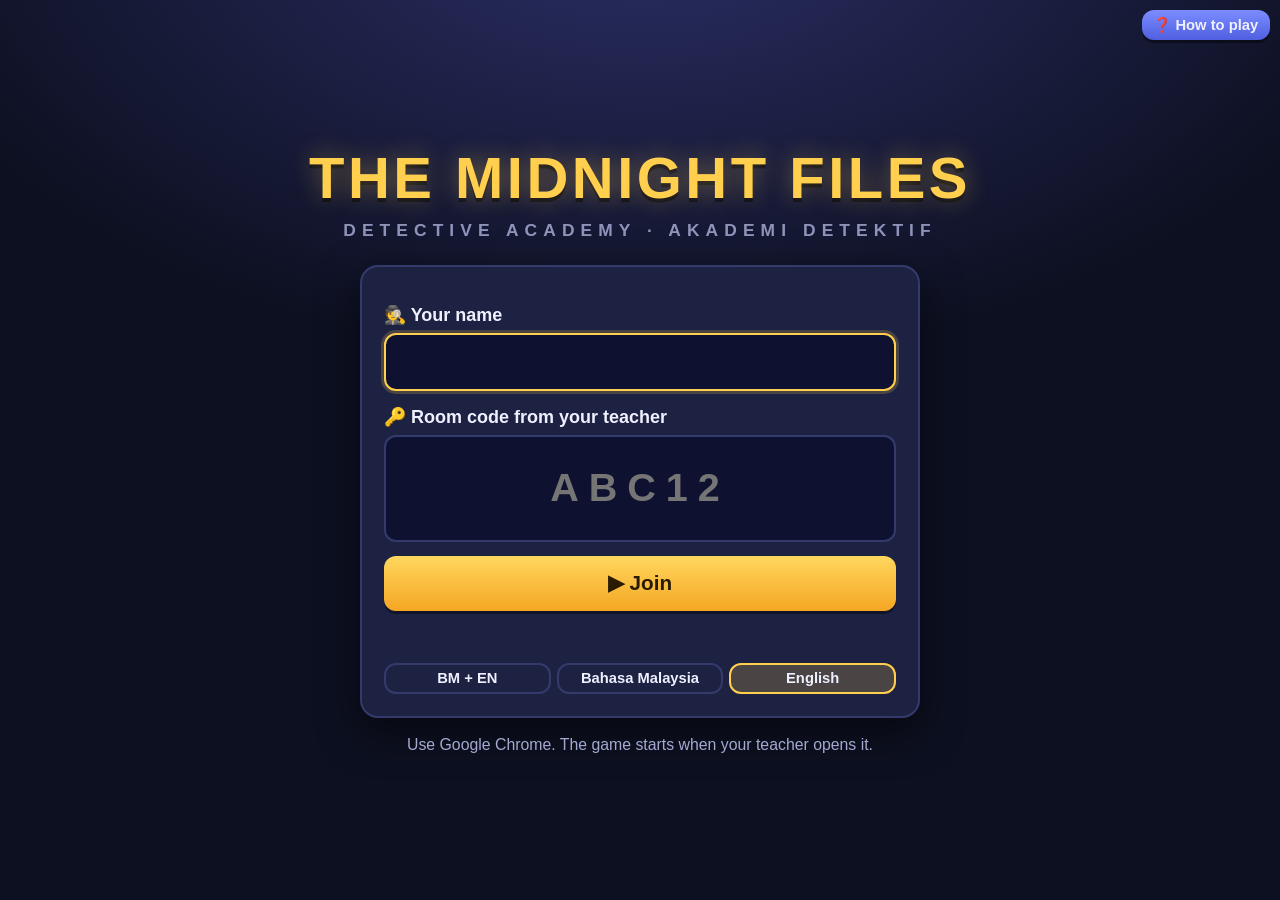
==== commit d9474774: "Add horror cases 001-003, race-to-win rules (freeze, team vote, places), How to play help Co-Authore" ====
--- a/index.html
+++ b/index.html
@@ -20,6 +20,9 @@
   <div id="ov"></div>
 </div>
 <div id="modals"></div>
+<div id="freeze" class="lockscreen freeze" hidden></div>
+<div id="helpbox" class="mback" hidden></div>
+<button id="helpbtn" class="btn accent small helpbtn">❓ How to play</button>
 <div id="lock" class="lockscreen" hidden></div>
 
 <script src="three.min.js"></script>
@@ -34,6 +37,9 @@
 <script src="mf-game.js"></script>
 <script src="mf-ui.js"></script>
 <script src="mf-notebook.js"></script>
+<script src="case001.js"></script>
+<script src="case002.js"></script>
+<script src="case003.js"></script>
 <script src="case009.js"></script>
 <script src="case010.js"></script>
 <script src="case011.js"></script>
--- a/style.css
+++ b/style.css
@@ -263,3 +263,20 @@
 #scarefx.white{background:#fff}
 #scarefx.black{background:#000}
 @keyframes scarefx{0%{opacity:0}10%{opacity:1}30%{opacity:.25}45%{opacity:.8}100%{opacity:0}}
+
+/* ---- race: freeze screen, places, team vote, help ---- */
+#freeze[hidden], #helpbox[hidden], #helpbtn[hidden] { display: none !important; }
+.lockscreen.freeze { z-index: 45; background: radial-gradient(900px 600px at 50% 35%, #1d4f7acc, #06142bee 70%); }
+.freeze .frz-n { font-size: 4.5em; font-weight: 900; color: #9be7ff; text-shadow: 0 0 24px #4fc3f7; line-height: 1.1; }
+#helpbox { position: fixed; inset: 0; z-index: 95; display: flex; align-items: center; justify-content: center; }
+.helpbtn { position: fixed; top: 10px; right: 10px; z-index: 96; }
+.help { text-align: left; } .help section { margin: 0 0 .9em; } .help h3 { margin: .2em 0 .35em; }
+.help .h-steps { list-style: none; padding: 0; margin: 0; display: grid; gap: .45em; }
+.help .h-steps li { display: flex; gap: .6em; align-items: flex-start; background: #ffffff0d; border-radius: 10px; padding: .45em .6em; }
+.help .h-ic { font-size: 1.35em; line-height: 1; } .help .h-win { border: 2px solid #f5c84299; border-radius: 12px; padding: .5em .7em; background: #f5c8420f; }
+.help-m .mbody { max-height: 70vh; overflow: auto; }
+.place-badge { margin: 0 auto .6em; padding: .5em 1em; border-radius: 14px; font-size: 1.35em; font-weight: 900; text-align: center; background: #334; }
+.place-badge.p1 { background: linear-gradient(90deg, #f5c842, #ffe9a0); color: #3a2a00; box-shadow: 0 0 24px #f5c84288; }
+.place-badge.p2 { background: linear-gradient(90deg, #c9d1dc, #f1f4f8); color: #223; } .place-badge.p3 { background: linear-gradient(90deg, #d08a4a, #f3c79d); color: #3a1d05; }
+.t-podium { list-style: none; padding: 0; margin: .3em 0; display: grid; gap: .3em; } .t-podium li { padding: .35em .6em; border-radius: 10px; background: #ffffff10; font-weight: 700; }
+.t-podium li.p1 { background: #f5c84233; border: 2px solid #f5c842; }
